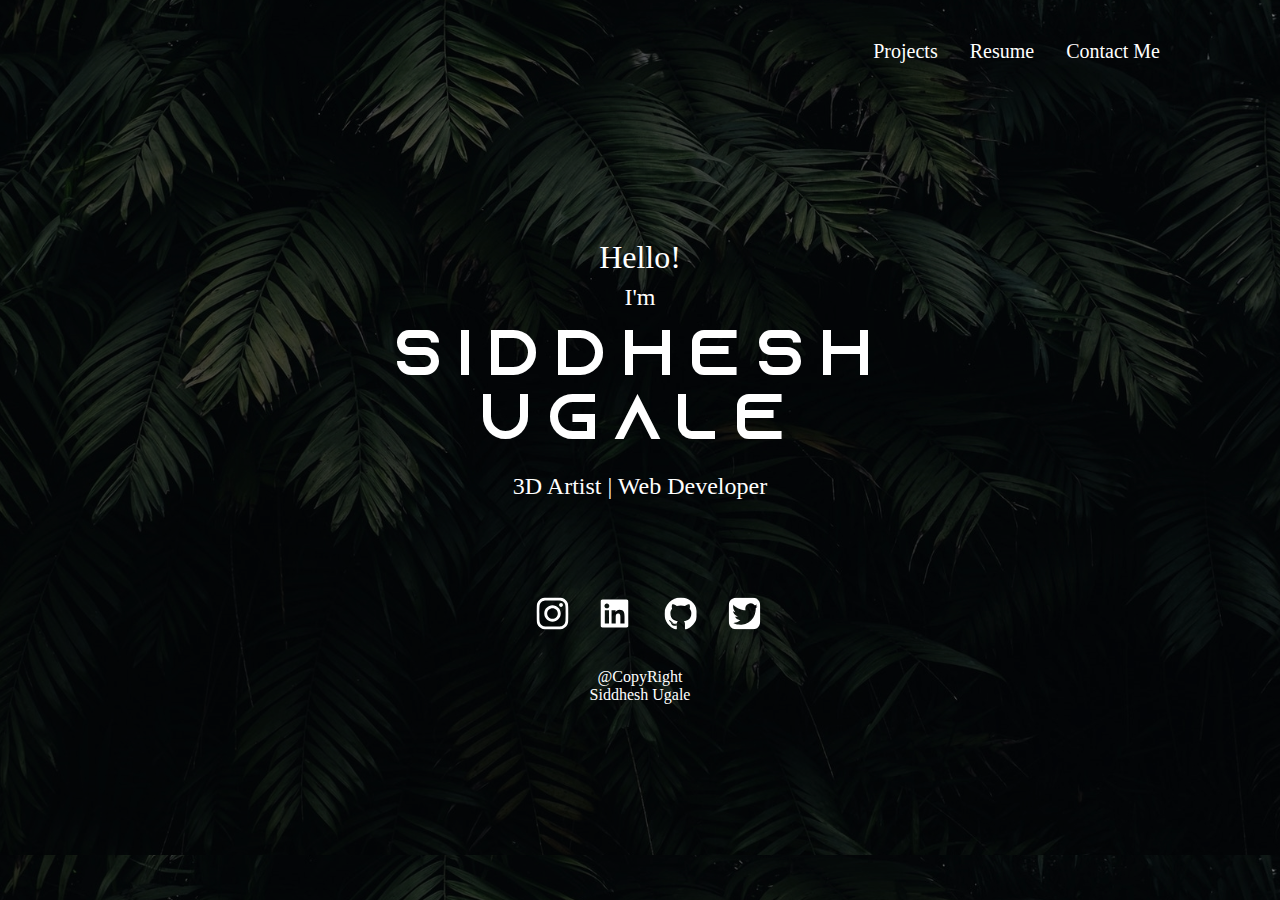
==== index.html @ 1c54d4a3 "Add files via upload" ====
<!DOCTYPE html>
<html lang="en">
<head>
    <meta charset="UTF-8">
    <meta http-equiv="X-UA-Compatible" content="IE=edge">
    <meta name="viewport" content="width=device-width, initial-scale=1.0">
    <title>Siddhesh Ugale</title>
    <link rel="stylesheet" href="assets/css/main.css">
    <link rel="shortcut icon" href="assets/images/logo.svg" type="image/x-icon">
</head>
<body>
    <header>
        <div class="navbar">
            <div class="logo">

            </div>
            <div class="nav-content">
                <ul>
                    <a href="https://drive.google.com/drive/folders/1TtXzeOgKoS-g0BvVxbewgcygzGawbxG2?usp=sharing" target="_blank"><li>Projects</li></a>
                    <a href="assets/files/Resume_Siddhesh Ugale.pdf" download="Resume_Siddhesh_Ugale"><li>Resume</li></a>
                    <a href="mailto:ugalesiddhesh@gmail.com"><li>Contact Me</li></a>
                </ul>
            </div>
        </div>
    </header>
    <section>
        <div class="logo">
            <h4>Hello!</h4>
            <h3>I'm</h3>
            <h1>Siddhesh<br>Ugale</h1><br>
            <h3>3D Artist | Web Developer</h3>
        </div>
        <div class="social">
            <div class="soc-icon instagram">
                <a href="https://www.instagram.com/sid_cgi_world/" target="_blank">
                    <svg viewBox="0 0 256 256" version="1.1" xmlns="http://www.w3.org/2000/svg" xmlns:xlink="http://www.w3.org/1999/xlink">
                            <path d="M127.999746,23.06353 C162.177385,23.06353 166.225393,23.1936027 179.722476,23.8094161 C192.20235,24.3789926 198.979853,26.4642218 203.490736,28.2166477 C209.464938,30.5386501 213.729395,33.3128586 218.208268,37.7917319 C222.687141,42.2706052 225.46135,46.5350617 227.782844,52.5092638 C229.535778,57.0201472 231.621007,63.7976504 232.190584,76.277016 C232.806397,89.7746075 232.93647,93.8226147 232.93647,128.000254 C232.93647,162.177893 232.806397,166.225901 232.190584,179.722984 C231.621007,192.202858 229.535778,198.980361 227.782844,203.491244 C225.46135,209.465446 222.687141,213.729903 218.208268,218.208776 C213.729395,222.687649 209.464938,225.461858 203.490736,227.783352 C198.979853,229.536286 192.20235,231.621516 179.722476,232.191092 C166.227425,232.806905 162.179418,232.936978 127.999746,232.936978 C93.8200742,232.936978 89.772067,232.806905 76.277016,232.191092 C63.7971424,231.621516 57.0196391,229.536286 52.5092638,227.783352 C46.5345536,225.461858 42.2700971,222.687649 37.7912238,218.208776 C33.3123505,213.729903 30.538142,209.465446 28.2166477,203.491244 C26.4637138,198.980361 24.3784845,192.202858 23.808908,179.723492 C23.1930946,166.225901 23.0630219,162.177893 23.0630219,128.000254 C23.0630219,93.8226147 23.1930946,89.7746075 23.808908,76.2775241 C24.3784845,63.7976504 26.4637138,57.0201472 28.2166477,52.5092638 C30.538142,46.5350617 33.3123505,42.2706052 37.7912238,37.7917319 C42.2700971,33.3128586 46.5345536,30.5386501 52.5092638,28.2166477 C57.0196391,26.4642218 63.7971424,24.3789926 76.2765079,23.8094161 C89.7740994,23.1936027 93.8221066,23.06353 127.999746,23.06353 M127.999746,0 C93.2367791,0 88.8783247,0.147348072 75.2257637,0.770274749 C61.601148,1.39218523 52.2968794,3.55566141 44.1546281,6.72008828 C35.7374966,9.99121548 28.5992446,14.3679613 21.4833489,21.483857 C14.3674532,28.5997527 9.99070739,35.7380046 6.71958019,44.1551362 C3.55515331,52.2973875 1.39167714,61.6016561 0.769766653,75.2262718 C0.146839975,88.8783247 0,93.2372872 0,128.000254 C0,162.763221 0.146839975,167.122183 0.769766653,180.774236 C1.39167714,194.398852 3.55515331,203.703121 6.71958019,211.845372 C9.99070739,220.261995 14.3674532,227.400755 21.4833489,234.516651 C28.5992446,241.632547 35.7374966,246.009293 44.1546281,249.28042 C52.2968794,252.444847 61.601148,254.608323 75.2257637,255.230233 C88.8783247,255.85316 93.2367791,256 127.999746,256 C162.762713,256 167.121675,255.85316 180.773728,255.230233 C194.398344,254.608323 203.702613,252.444847 211.844864,249.28042 C220.261995,246.009293 227.400247,241.632547 234.516143,234.516651 C241.632039,227.400755 246.008785,220.262503 249.279912,211.845372 C252.444339,203.703121 254.607815,194.398852 255.229725,180.774236 C255.852652,167.122183 256,162.763221 256,128.000254 C256,93.2372872 255.852652,88.8783247 255.229725,75.2262718 C254.607815,61.6016561 252.444339,52.2973875 249.279912,44.1551362 C246.008785,35.7380046 241.632039,28.5997527 234.516143,21.483857 C227.400247,14.3679613 220.261995,9.99121548 211.844864,6.72008828 C203.702613,3.55566141 194.398344,1.39218523 180.773728,0.770274749 C167.121675,0.147348072 162.762713,0 127.999746,0 Z M127.999746,62.2703115 C91.698262,62.2703115 62.2698034,91.69877 62.2698034,128.000254 C62.2698034,164.301738 91.698262,193.730197 127.999746,193.730197 C164.30123,193.730197 193.729689,164.301738 193.729689,128.000254 C193.729689,91.69877 164.30123,62.2703115 127.999746,62.2703115 Z M127.999746,170.667175 C104.435741,170.667175 85.3328252,151.564259 85.3328252,128.000254 C85.3328252,104.436249 104.435741,85.3333333 127.999746,85.3333333 C151.563751,85.3333333 170.666667,104.436249 170.666667,128.000254 C170.666667,151.564259 151.563751,170.667175 127.999746,170.667175 Z M211.686338,59.6734287 C211.686338,68.1566129 204.809755,75.0337031 196.326571,75.0337031 C187.843387,75.0337031 180.966297,68.1566129 180.966297,59.6734287 C180.966297,51.1902445 187.843387,44.3136624 196.326571,44.3136624 C204.809755,44.3136624 211.686338,51.1902445 211.686338,59.6734287 Z" fill="#fff"></path>
                    </svg>                    
                </a>
            </div>
            <div class="soc-icon linkedin">
                <a href="">
                    <svg viewBox="0 0 448 512" style="fill: white;">
                        <path xmlns="http://www.w3.org/2000/svg" d="M416 32H31.9C14.3 32 0 46.5 0 64.3v383.4C0 465.5 14.3 480 31.9 480H416c17.6 0 32-14.5 32-32.3V64.3c0-17.8-14.4-32.3-32-32.3zM135.4 416H69V202.2h66.5V416zm-33.2-243c-21.3 0-38.5-17.3-38.5-38.5S80.9 96 102.2 96c21.2 0 38.5 17.3 38.5 38.5 0 21.3-17.2 38.5-38.5 38.5zm282.1 243h-66.4V312c0-24.8-.5-56.7-34.5-56.7-34.6 0-39.9 27-39.9 54.9V416h-66.4V202.2h63.7v29.2h.9c8.9-16.8 30.6-34.5 62.9-34.5 67.2 0 79.7 44.3 79.7 101.9V416z"/>
                    </svg>
                </a>
            </div>
            <div class="soc-icon github">
                <a href="https://github.com/Siddhesh-Ugale" target="_blank">
                    <svg viewBox="0 0 256 250" version="1.1" xmlns="http://www.w3.org/2000/svg" xmlns:xlink="http://www.w3.org/1999/xlink">
                        <path d="M128.00106,0 C57.3172926,0 0,57.3066942 0,128.00106 C0,184.555281 36.6761997,232.535542 87.534937,249.460899 C93.9320223,250.645779 96.280588,246.684165 96.280588,243.303333 C96.280588,240.251045 96.1618878,230.167899 96.106777,219.472176 C60.4967585,227.215235 52.9826207,204.369712 52.9826207,204.369712 C47.1599584,189.574598 38.770408,185.640538 38.770408,185.640538 C27.1568785,177.696113 39.6458206,177.859325 39.6458206,177.859325 C52.4993419,178.762293 59.267365,191.04987 59.267365,191.04987 C70.6837675,210.618423 89.2115753,204.961093 96.5158685,201.690482 C97.6647155,193.417512 100.981959,187.77078 104.642583,184.574357 C76.211799,181.33766 46.324819,170.362144 46.324819,121.315702 C46.324819,107.340889 51.3250588,95.9223682 59.5132437,86.9583937 C58.1842268,83.7344152 53.8029229,70.715562 60.7532354,53.0843636 C60.7532354,53.0843636 71.5019501,49.6441813 95.9626412,66.2049595 C106.172967,63.368876 117.123047,61.9465949 128.00106,61.8978432 C138.879073,61.9465949 149.837632,63.368876 160.067033,66.2049595 C184.49805,49.6441813 195.231926,53.0843636 195.231926,53.0843636 C202.199197,70.715562 197.815773,83.7344152 196.486756,86.9583937 C204.694018,95.9223682 209.660343,107.340889 209.660343,121.315702 C209.660343,170.478725 179.716133,181.303747 151.213281,184.472614 C155.80443,188.444828 159.895342,196.234518 159.895342,208.176593 C159.895342,225.303317 159.746968,239.087361 159.746968,243.303333 C159.746968,246.709601 162.05102,250.70089 168.53925,249.443941 C219.370432,232.499507 256,184.536204 256,128.00106 C256,57.3066942 198.691187,0 128.00106,0 Z M47.9405593,182.340212 C47.6586465,182.976105 46.6581745,183.166873 45.7467277,182.730227 C44.8183235,182.312656 44.2968914,181.445722 44.5978808,180.80771 C44.8734344,180.152739 45.876026,179.97045 46.8023103,180.409216 C47.7328342,180.826786 48.2627451,181.702199 47.9405593,182.340212 Z M54.2367892,187.958254 C53.6263318,188.524199 52.4329723,188.261363 51.6232682,187.366874 C50.7860088,186.474504 50.6291553,185.281144 51.2480912,184.70672 C51.8776254,184.140775 53.0349512,184.405731 53.8743302,185.298101 C54.7115892,186.201069 54.8748019,187.38595 54.2367892,187.958254 Z M58.5562413,195.146347 C57.7719732,195.691096 56.4895886,195.180261 55.6968417,194.042013 C54.9125733,192.903764 54.9125733,191.538713 55.713799,190.991845 C56.5086651,190.444977 57.7719732,190.936735 58.5753181,192.066505 C59.3574669,193.22383 59.3574669,194.58888 58.5562413,195.146347 Z M65.8613592,203.471174 C65.1597571,204.244846 63.6654083,204.03712 62.5716717,202.981538 C61.4524999,201.94927 61.1409122,200.484596 61.8446341,199.710926 C62.5547146,198.935137 64.0575422,199.15346 65.1597571,200.200564 C66.2704506,201.230712 66.6095936,202.705984 65.8613592,203.471174 Z M75.3025151,206.281542 C74.9930474,207.284134 73.553809,207.739857 72.1039724,207.313809 C70.6562556,206.875043 69.7087748,205.700761 70.0012857,204.687571 C70.302275,203.678621 71.7478721,203.20382 73.2083069,203.659543 C74.6539041,204.09619 75.6035048,205.261994 75.3025151,206.281542 Z M86.046947,207.473627 C86.0829806,208.529209 84.8535871,209.404622 83.3316829,209.4237 C81.8013,209.457614 80.563428,208.603398 80.5464708,207.564772 C80.5464708,206.498591 81.7483088,205.631657 83.2786917,205.606221 C84.8005962,205.576546 86.046947,206.424403 86.046947,207.473627 Z M96.6021471,207.069023 C96.7844366,208.099171 95.7267341,209.156872 94.215428,209.438785 C92.7295577,209.710099 91.3539086,209.074206 91.1652603,208.052538 C90.9808515,206.996955 92.0576306,205.939253 93.5413813,205.66582 C95.054807,205.402984 96.4092596,206.021919 96.6021471,207.069023 Z" fill="#fff"></path>
                    </svg>
                </a>
            </div>
            <div class="soc-icon twitter">
                <a href="https://twitter.com/SiddheshUgale27" target="_blank">
                    <svg version="1.1" xmlns="http://www.w3.org/2000/svg" xmlns:xlink="http://www.w3.org/1999/xlink" viewBox="0 0 1000 1000" xml:space="preserve" style="fill: white">
                        <path d="M308.9,341c121.6,61.6,224.2,58.1,224.2,58.1s-38.9-136.3,81.4-196.8c120.3-60.5,203.3,41.4,203.3,41.4s21-5.8,36.6-11.6c15.7-5.8,38.3-16.1,38.3-16.1l-37.1,66.5l57.2-6.1c0,0-7,10.3-29.9,31.4c-22.9,21.1-32.3,32-32.3,32s8.2,164.1-77.9,290.5c-86.1,126.4-197.2,202.2-358.8,218.1c-161.5,16-266.8-49.8-266.8-49.8s70.7-4.1,115.7-21.3s109.8-62.8,109.8-62.8s-92.1-28.5-125.1-60.5c-33-32-41.3-50.9-41.3-50.9l90.9-1.1c0,0-95.6-50.9-122.7-91.3c-27.1-40.3-30.7-79.4-30.7-79.4l69.9,28.4c0,0-58.1-79.3-66.4-141c-8.3-61.7,10.7-94.8,10.7-94.8S187.3,279.3,308.9,341z M687.8,10H312.2c-106.5,0-174,0.5-237.9,64.2C10.5,138.2,10,206,10,312.2v375.7c0,106.5,0.5,174,64.2,237.9c64,64,131.8,64.3,238,64.3h375.7c106.5,0,174-0.5,237.9-64.2c63.9-64,64.3-131.8,64.3-238V312.2c0-106.5-0.5-174-64.2-237.9C861.8,10.3,794,10,687.8,10z"/>
                    </svg>
                </a>
            </div>
        </div>
        <div class="copyright">
            <h4>@CopyRight<br>Siddhesh Ugale</h4>
        </div>
    </section>
</body>
</html>
---- assets/css/main.css ----
* {
  margin: 0;
  padding: 0;
}

@font-face {
  font-family: 'Azonix';
  src: url("../fonts/50cd2aad9c8f35800bb6beac3ad42f16.eot");
  src: url("../fonts/50cd2aad9c8f35800bb6beac3ad42f16.eot") format("embedded-opentype"), url("../fonts/50cd2aad9c8f35800bb6beac3ad42f16.woff2") format("woff2"), url("../fonts/50cd2aad9c8f35800bb6beac3ad42f16.woff") format("woff"), url("../fonts/50cd2aad9c8f35800bb6beac3ad42f16.ttf") format("truetype"), url("../fonts/fontawesome-webfont3e6e.svg?v=4.7.0#fontawesomeregular") format("svg");
  font-weight: normal;
  font-style: normal;
}

body {
  height: 95vh;
  background-image: -webkit-gradient(linear, left bottom, right top, from(rgba(0, 0, 0, 0.5)), to(rgba(0, 0, 0, 0.4))), url(../images/bg.jpg);
  background-image: linear-gradient(to right top, rgba(0, 0, 0, 0.5), rgba(0, 0, 0, 0.4)), url(../images/bg.jpg);
  background-size: cover;
  background-position: top;
  font-family: Poppins;
}

header {
  width: 100%;
}

header .navbar {
  display: -webkit-box;
  display: -ms-flexbox;
  display: flex;
  -webkit-box-align: center;
      -ms-flex-align: center;
          align-items: center;
  -webkit-box-pack: justify;
      -ms-flex-pack: justify;
          justify-content: space-between;
  padding: 1.5rem;
}

header .navbar .nav-content {
  margin-right: 5rem;
}

header .navbar .nav-content ul {
  list-style: none;
  display: -webkit-box;
  display: -ms-flexbox;
  display: flex;
  text-align: center;
}

header .navbar .nav-content ul a {
  text-decoration: none;
}

header .navbar .nav-content ul li {
  margin: 1rem;
  color: white;
  font-size: 1.25rem;
  -webkit-animation: loader 1s ease-in 1.5s;
          animation: loader 1s ease-in 1.5s;
  -webkit-animation-fill-mode: backwards;
          animation-fill-mode: backwards;
}

section {
  position: absolute;
  top: 55%;
  left: 50%;
  -webkit-transform: translate(-50%, -50%);
          transform: translate(-50%, -50%);
  text-align: center;
}

section h4 {
  color: white;
  font-size: 2rem;
  font-weight: 400;
  margin: .5rem;
  -webkit-animation: loader 1s ease-in 1.5s;
          animation: loader 1s ease-in 1.5s;
  -webkit-animation-fill-mode: backwards;
          animation-fill-mode: backwards;
}

section h3 {
  color: white;
  font-size: 1.5rem;
  font-weight: 300;
  margin-bottom: 1rem;
  -webkit-animation: loader 1s ease-in 1.5s;
          animation: loader 1s ease-in 1.5s;
  -webkit-animation-fill-mode: backwards;
          animation-fill-mode: backwards;
}

section h1 {
  font-family: 'Azonix';
  font-size: 4rem;
  color: white;
  letter-spacing: 1rem;
  font-weight: 400;
  -webkit-animation: logoanim 1.3s ease-in-out .2s;
          animation: logoanim 1.3s ease-in-out .2s;
  -webkit-animation-fill-mode: backwards;
          animation-fill-mode: backwards;
}

section .social {
  text-align: center;
  height: 6rem;
  display: -webkit-box;
  display: -ms-flexbox;
  display: flex;
  -webkit-box-align: center;
      -ms-flex-align: center;
          align-items: center;
  -webkit-box-pack: center;
      -ms-flex-pack: center;
          justify-content: center;
  -webkit-animation: loader 1s ease-in-out 2s;
          animation: loader 1s ease-in-out 2s;
  -webkit-animation-fill-mode: backwards;
          animation-fill-mode: backwards;
}

section .social .soc-icon {
  width: 4rem;
}

section .social .soc-icon svg {
  height: 2rem;
  margin: 1.5rem;
  margin-top: 8rem;
  -webkit-transition: all .1s ease-in;
  transition: all .1s ease-in;
}

section .social .soc-icon svg:hover {
  height: 2.1rem;
  -webkit-box-shadow: 0rem 0.25rem 10px rgba(255, 255, 255, 0.4);
          box-shadow: 0rem 0.25rem 10px rgba(255, 255, 255, 0.4);
}

section .social .soc-icon svg:active {
  -webkit-transform: translateY(2px);
          transform: translateY(2px);
}

section .copyright h4 {
  color: white;
  font-size: 1rem;
  font-weight: 400;
  margin: 3.5rem;
  -webkit-animation: loader 1s ease-in 1.5s;
          animation: loader 1s ease-in 1.5s;
  -webkit-animation-fill-mode: backwards;
          animation-fill-mode: backwards;
}

@-webkit-keyframes logoanim {
  0% {
    margin-top: 3rem;
    opacity: 0;
    letter-spacing: 8rem;
  }
  50% {
    letter-spacing: 0;
  }
  75% {
    margin-top: 1.5rem;
    opacity: 1;
    letter-spacing: 1rem;
  }
  100% {
    margin-top: 0;
  }
}

@keyframes logoanim {
  0% {
    margin-top: 3rem;
    opacity: 0;
    letter-spacing: 8rem;
  }
  50% {
    letter-spacing: 0;
  }
  75% {
    margin-top: 1.5rem;
    opacity: 1;
    letter-spacing: 1rem;
  }
  100% {
    margin-top: 0;
  }
}

@-webkit-keyframes loader {
  0% {
    opacity: 0;
  }
  100% {
    opacity: 1;
  }
}

@keyframes loader {
  0% {
    opacity: 0;
  }
  100% {
    opacity: 1;
  }
}

@media only screen and (max-width: 1000px) {
  header {
    width: 100%;
  }
  header .navbar {
    display: -webkit-box;
    display: -ms-flexbox;
    display: flex;
    -webkit-box-align: center;
        -ms-flex-align: center;
            align-items: center;
    -webkit-box-pack: center;
        -ms-flex-pack: center;
            justify-content: center;
    margin: auto;
  }
  header .navbar .nav-content {
    margin: auto;
  }
}

@media only screen and (max-width: 500px) {
  header .navbar .nav-content ul li {
    font-size: 1rem;
  }
  section {
    position: absolute;
    top: 55%;
    left: 50%;
    -webkit-transform: translate(-50%, -50%);
            transform: translate(-50%, -50%);
    text-align: center;
  }
  section h4 {
    color: white;
    font-size: 1.25rem;
    font-weight: 400;
    margin: .5rem;
  }
  section h3 {
    color: white;
    font-size: 1rem;
    margin-bottom: 1rem;
  }
  section h1 {
    font-size: 2.75rem;
    letter-spacing: .5rem;
  }
  section .social .soc-icon {
    width: 4rem;
  }
  section .social .soc-icon svg {
    height: 1.75rem;
    margin: 1.5rem;
    margin-top: 3rem;
  }
}
/*# sourceMappingURL=main.css.map */
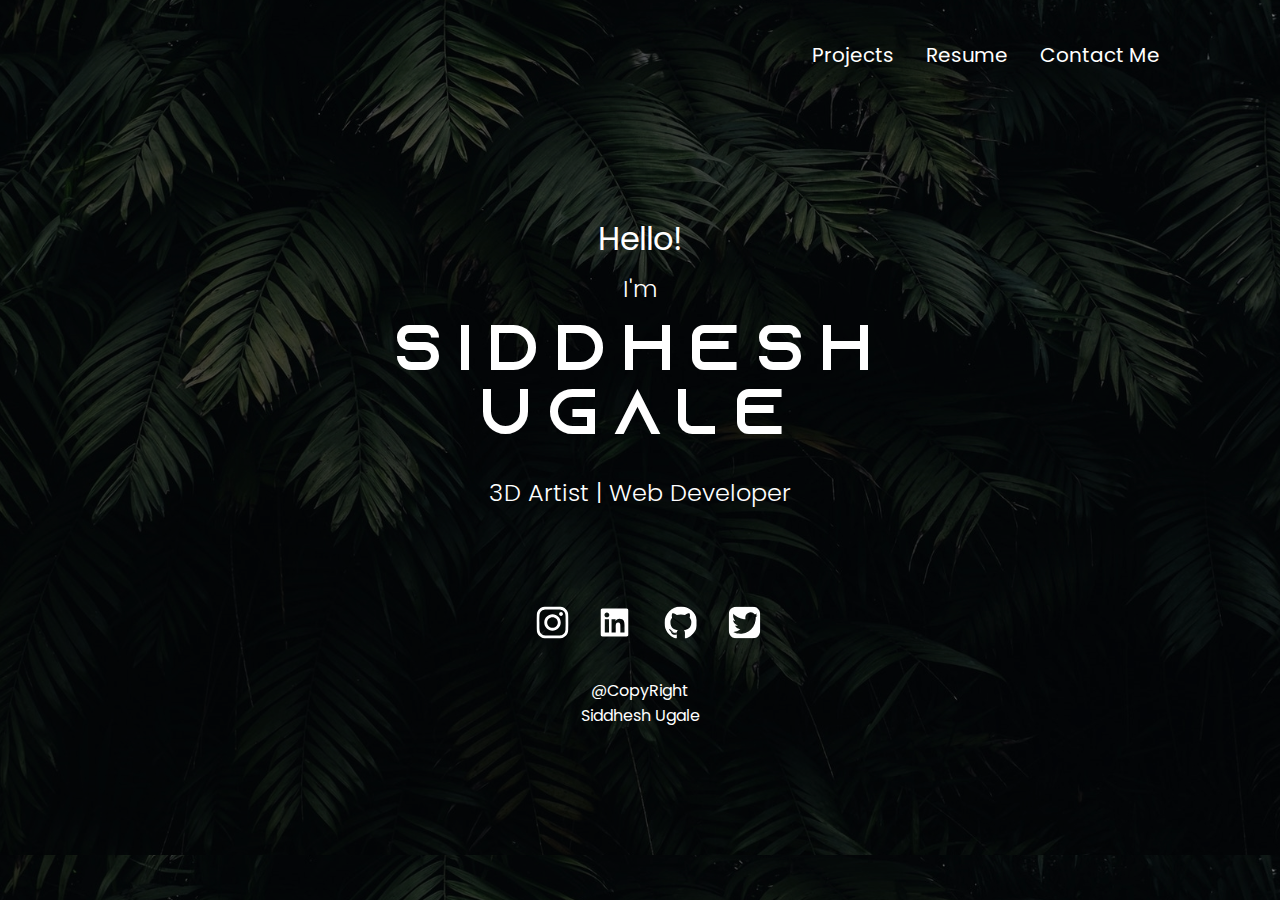
==== commit a85d1015: "Add files via upload" ====
--- a/index.html
+++ b/index.html
@@ -39,7 +39,7 @@
                 </a>
             </div>
             <div class="soc-icon linkedin">
-                <a href="">
+                <a href="https://in.linkedin.com/in/siddhesh-ugale">
                     <svg viewBox="0 0 448 512" style="fill: white;">
                         <path xmlns="http://www.w3.org/2000/svg" d="M416 32H31.9C14.3 32 0 46.5 0 64.3v383.4C0 465.5 14.3 480 31.9 480H416c17.6 0 32-14.5 32-32.3V64.3c0-17.8-14.4-32.3-32-32.3zM135.4 416H69V202.2h66.5V416zm-33.2-243c-21.3 0-38.5-17.3-38.5-38.5S80.9 96 102.2 96c21.2 0 38.5 17.3 38.5 38.5 0 21.3-17.2 38.5-38.5 38.5zm282.1 243h-66.4V312c0-24.8-.5-56.7-34.5-56.7-34.6 0-39.9 27-39.9 54.9V416h-66.4V202.2h63.7v29.2h.9c8.9-16.8 30.6-34.5 62.9-34.5 67.2 0 79.7 44.3 79.7 101.9V416z"/>
                     </svg>
--- a/assets/css/main.css
+++ b/assets/css/main.css
@@ -1,3 +1,4 @@
+@import url("https://fonts.googleapis.com/css2?family=Poppins:wght@300;400&display=swap");
 * {
   margin: 0;
   padding: 0;
